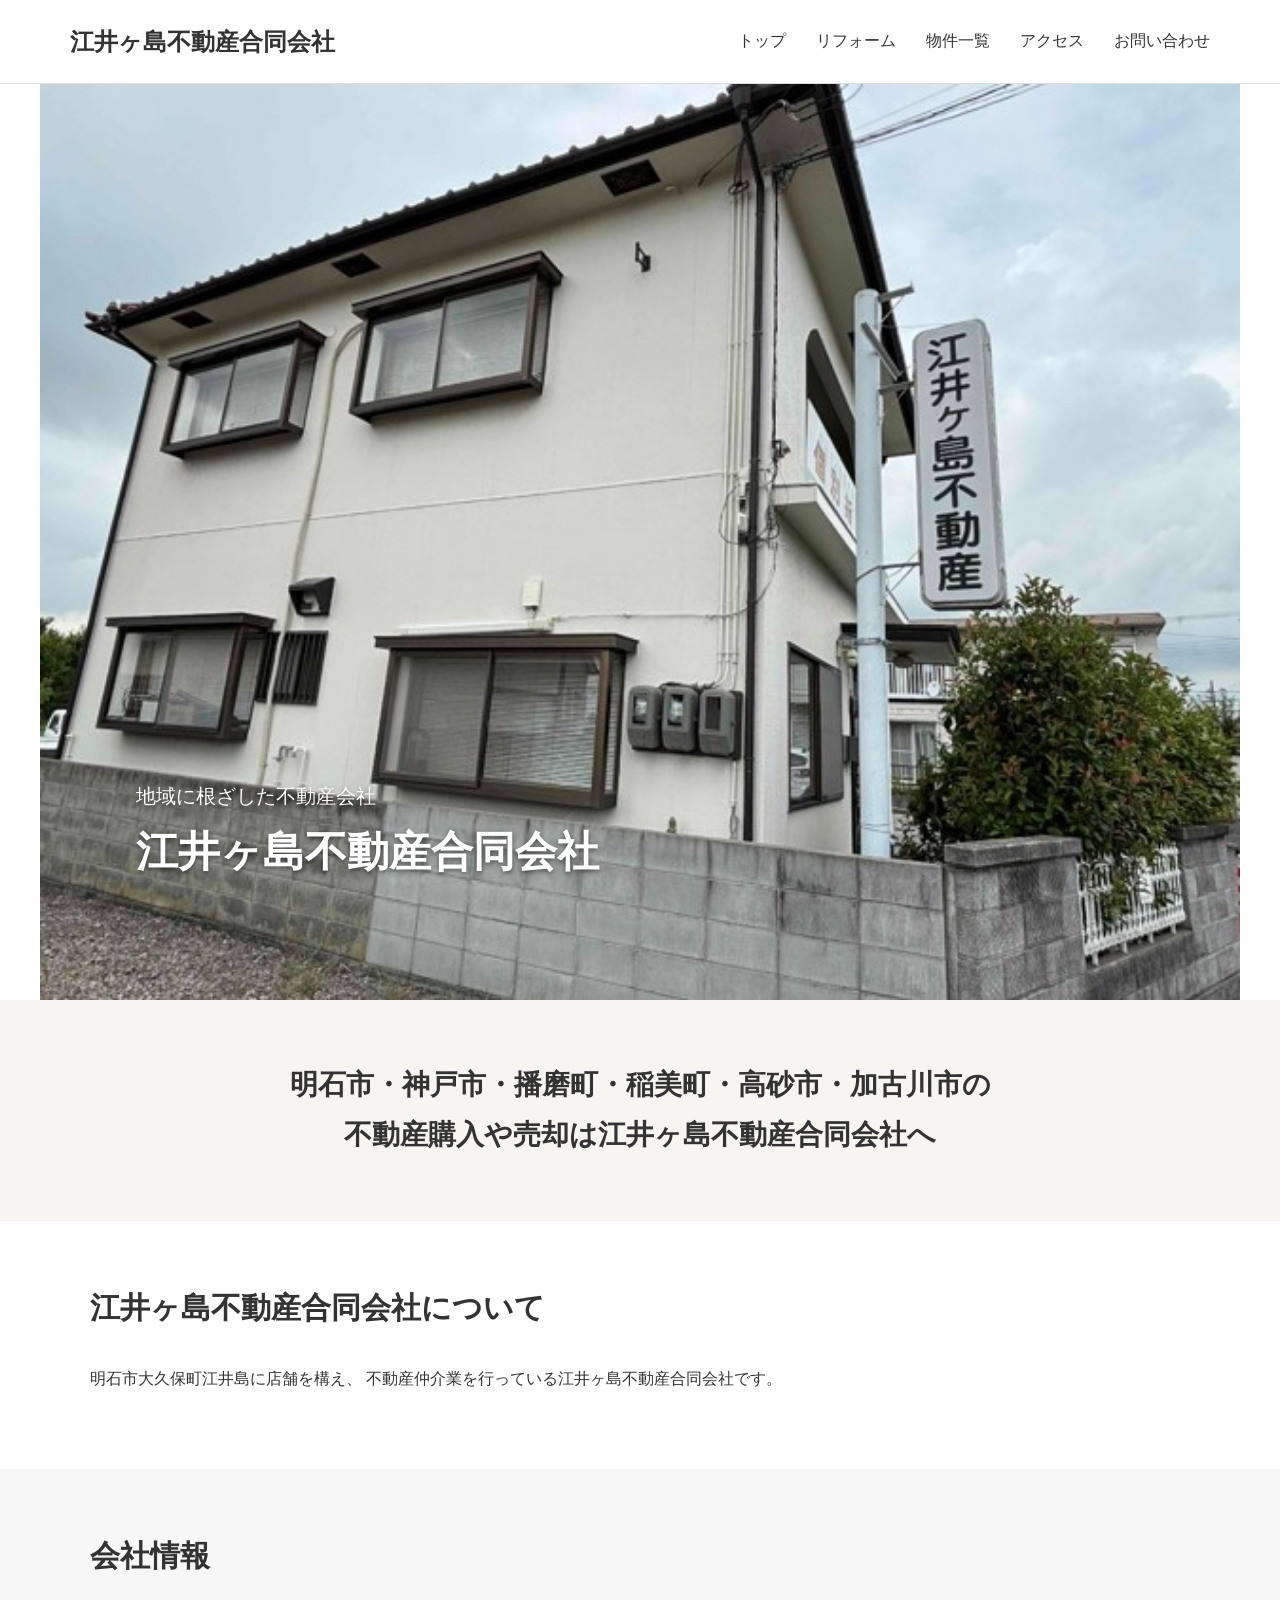
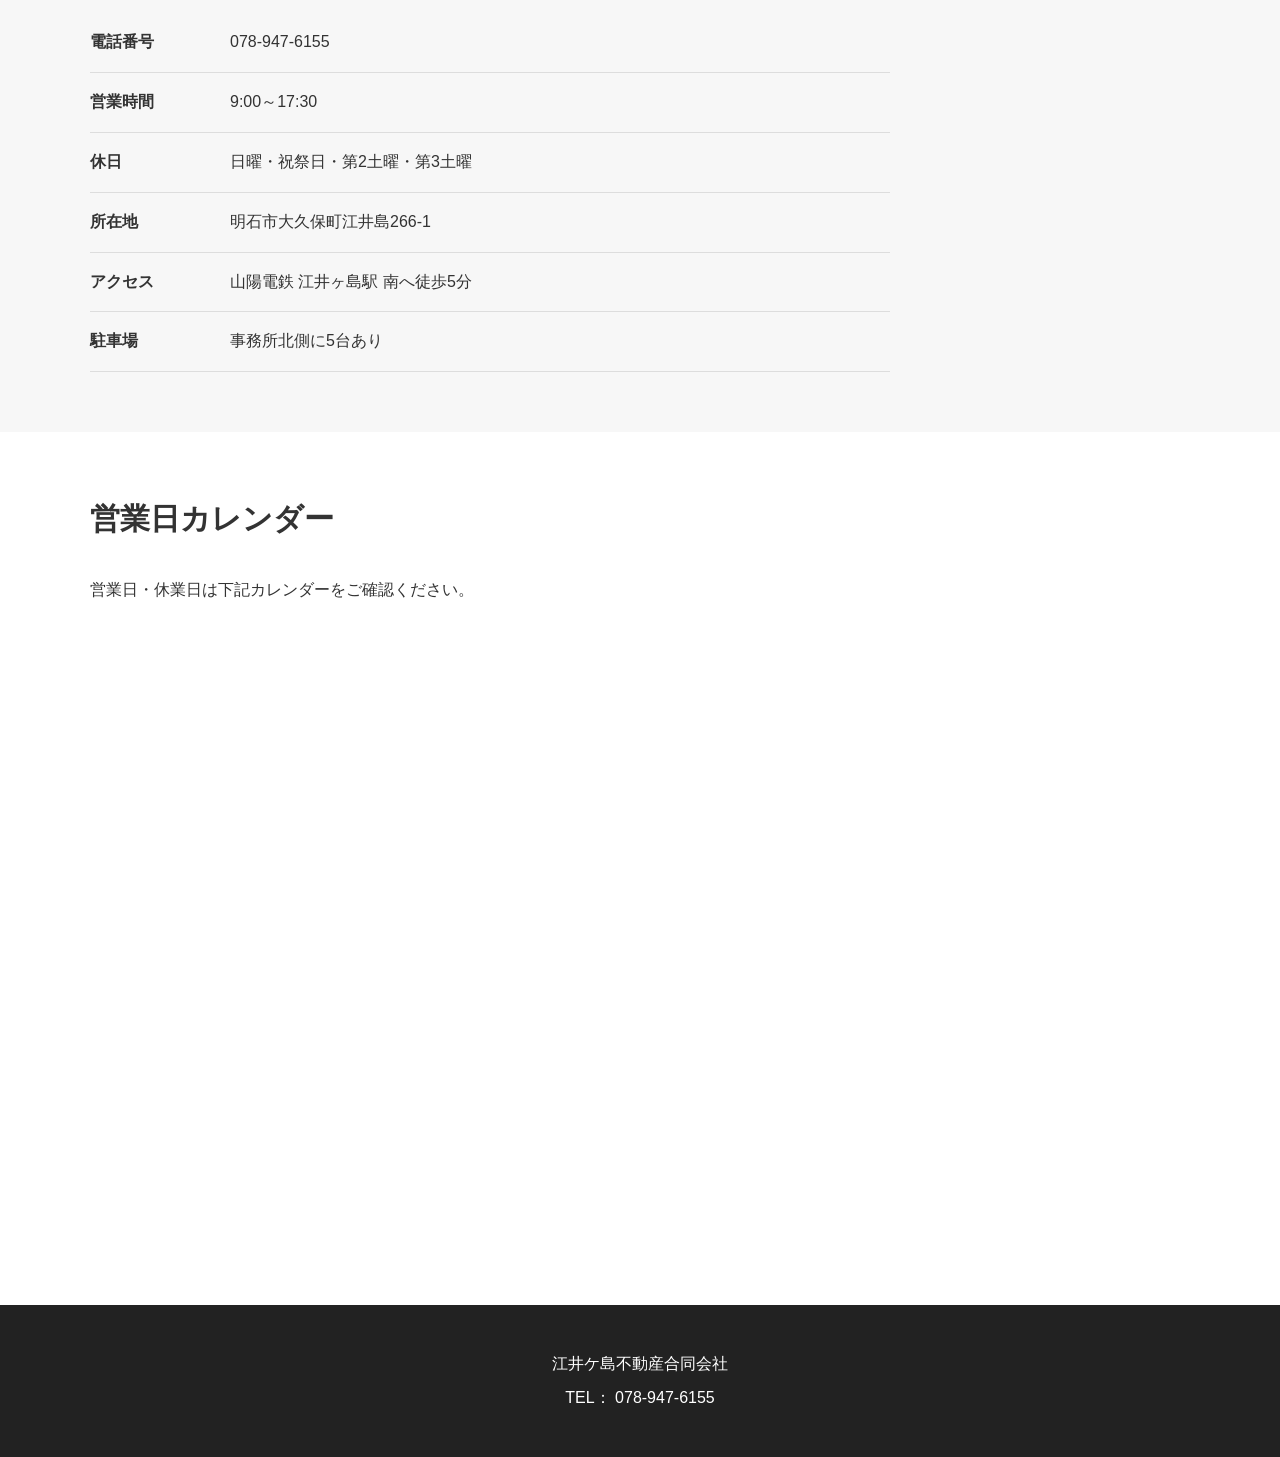
==== index.html @ e7658b78 "Add files via upload" ====
<!DOCTYPE html>
<html lang="ja">

<head>
    <meta charset="UTF-8">

    <!-- スマホ表示に対応 -->
    <meta name="viewport" content="width=device-width, initial-scale=1.0">

    <!-- ページタイトル -->
    <title>江井ヶ島不動産合同会社</title>

    <!-- CSSを読み込み -->
    <link rel="stylesheet" href="css/common.css">
    <link rel="stylesheet" href="css/pc.css">
    <link rel="stylesheet" href="css/sp.css">

    <!-- トップページの余白を設定 -->
    <style>
        .catch-section {
            padding: 60px 0;
        }

        .about-section {
            padding: 60px 0;
        }

        .company-section {
            padding: 60px 0;
        }

        .calendar-section {
            padding: 60px 0;
        }

        .catch-section h2 {
            line-height: 1.8;
        }

        .about-section p {
            line-height: 1.8;
        }

        .company-info p {
            line-height: 1.8;
        }

        .calendar-description {
            line-height: 1.8;
        }

        /* スマホ表示 */
        @media (max-width: 768px) {

            .catch-section {
                padding: 40px 0;
            }

            .about-section {
                padding: 40px 0;
            }

            .company-section {
                padding: 40px 0;
            }

            .calendar-section {
                padding: 40px 0;
            }

        }
    </style>
</head>

<body>

    <!-- ヘッダーを読み込む -->
    <div id="header"></div>


    <!-- メインコンテンツ -->
    <main>

        <!-- メインビジュアル -->
        <section class="hero">

            <img
                src="images/top_1.jpg"
                alt="江井ヶ島不動産合同会社 外観"
            >

            <div class="hero-text">

                <p>地域に根ざした不動産会社</p>

                <h2>江井ヶ島不動産合同会社</h2>

            </div>

        </section>


        <!-- キャッチコピー -->
        <section class="catch-section">

            <div class="container">

                <h2>
                    明石市・神戸市・播磨町・稲美町・高砂市・加古川市の<br>
                    不動産購入や売却は江井ヶ島不動産合同会社へ
                </h2>

            </div>

        </section>


        <!-- 会社紹介 -->
        <section class="about-section">

            <div class="container">

                <h2>江井ヶ島不動産合同会社について</h2>

                <p>
                    明石市大久保町江井島に店舗を構え、
                    不動産仲介業を行っている江井ヶ島不動産合同会社です。
                </p>

            </div>

        </section>


        <!-- 会社情報 -->
        <section class="company-section">

            <div class="container">

                <h2>会社情報</h2>

                <div class="company-info">

                    <!-- 電話番号 -->
                    <p>
                        <span>電話番号</span>
                        <a href="tel:078-947-6155">
                            078-947-6155
                        </a>
                    </p>

                    <!-- 営業時間 -->
                    <p>
                        <span>営業時間</span>
                        <span>9:00～17:30</span>
                    </p>

                    <!-- 休日 -->
                    <p>
                        <span>休日</span>
                        <span>
                            日曜・祝祭日・第2土曜・第3土曜
                        </span>
                    </p>

                    <!-- 所在地 -->
                    <p>
                        <span>所在地</span>
                        <span>
                            明石市大久保町江井島266-1
                        </span>
                    </p>

                    <!-- アクセス -->
                    <p>
                        <span>アクセス</span>
                        <span>
                            山陽電鉄 江井ヶ島駅 南へ徒歩5分
                        </span>
                    </p>

                    <!-- 駐車場 -->
                    <p>
                        <span>駐車場</span>
                        <span>
                            事務所北側に5台あり
                        </span>
                    </p>

                </div>

            </div>

        </section>


        <!-- 営業日カレンダー -->
        <section class="calendar-section">

            <div class="container">

                <h2>営業日カレンダー</h2>

                <p class="calendar-description">
                    営業日・休業日は下記カレンダーをご確認ください。
                </p>

                <!-- Googleカレンダー -->
                <div class="calendar-container">

                    <!-- Googleカレンダー設定後にURLを設定 -->
                    <iframe
                        src="https://calendar.google.com/calendar/embed?src=525c1c0a2af0da8d5f253ba66de0cc15ac305cb6681c5e671f41e4b92a26dbcc%40group.calendar.google.com&ctz=Asia%2FTokyo"
                        style="border: 0"
                        width="800"
                        height="600"
                        frameborder="0"
                        scrolling="no">
                    </iframe>

                </div>

            </div>

        </section>

    </main>


    <!-- フッターを読み込む -->
    <div id="footer"></div>


    <!-- JavaScriptを読み込む -->
    <script src="js/common.js"></script>

</body>

</html>
---- css/common.css ----
/* ページ全体の設定 */
* {
    box-sizing: border-box;
}

body {
    margin: 0;

    font-family:
        "Noto Sans JP",
        "Yu Gothic",
        YuGothic,
        sans-serif;

    color: #333;
    background-color: #fff;

    line-height: 1.8;
}


/* リンクの設定 */
a {
    color: inherit;
    text-decoration: none;
}


/* コンテンツ幅を設定 */
.container {
    width: min(1100px, 90%);
    margin: 0 auto;
}


/* ヘッダーを設定 */
.header {
    background-color: #fff;
    border-bottom: 1px solid #ddd;
}


/* ヘッダー内部を設定 */
.header-inner {
    display: flex;
    align-items: center;
    justify-content: space-between;

    max-width: 1200px;
    margin: 0 auto;

    padding: 20px 30px;
}


/* 会社名を設定 */
.header h1 {
    margin: 0;
    font-size: 24px;
}


/* PCナビゲーションを設定 */
.pc-nav {
    display: flex;
    gap: 30px;
}


/* ナビゲーションのマウス操作 */
.pc-nav a:hover {
    opacity: 0.6;
}


/* スマホナビゲーションを非表示 */
.sp-nav {
    display: none;
}


/* メニューボタンを非表示 */
.menu-button {
    display: none;
}


/* メインビジュアルを設定 */
.hero {
    position: relative;

    width: min(1200px, 100%);
    margin: 0 auto;

    overflow: hidden;
}


/* メイン画像を設定 */
.hero img {
    display: block;

    width: 100%;
    height: auto;
}


/* メイン画像の文字 */
.hero-text {
    position: absolute;

    left: 8%;
    bottom: 12%;

    color: #fff;

    text-shadow:
        0 2px 5px rgba(0, 0, 0, 0.5);
}


/* メインタイトル */
.hero-text h2 {
    margin: 0;

    font-size: 42px;
}


/* キャッチコピー */
.catch-section {
    padding: 80px 0;

    text-align: center;

    background-color: #f7f5f0;
}


.catch-section h2 {
    margin: 0;

    font-size: 28px;
}


/* 会社紹介 */
.about-section {
    padding: 80px 0;
}


.about-section h2,
.company-section h2,
.calendar-section h2 {
    margin-top: 0;
    margin-bottom: 30px;

    font-size: 30px;
}


/* 会社情報 */
.company-section {
    padding: 80px 0;

    background-color: #f7f7f7;
}


.company-info {
    max-width: 800px;
}


.company-info p {
    display: flex;

    margin: 0;
    padding: 15px 0;

    border-bottom: 1px solid #ddd;
}


/* 会社情報の項目名 */
.company-info p > span:first-child {
    width: 140px;

    font-weight: bold;
}


/* 営業日カレンダー */
.calendar-section {
    padding: 80px 0;
}


.calendar-description {
    margin-bottom: 30px;
}


/* カレンダー表示領域 */
.calendar-container {
    width: 100%;
    max-width: 1000px;

    margin: 0 auto;
}


/* Googleカレンダー */
.calendar-container iframe {
    width: 100%;
    min-height: 600px;

    border: 0;
}


/* フッター */
.footer {
    padding: 40px 20px;

    text-align: center;

    color: #fff;
    background-color: #222;
}


.footer p {
    margin: 5px 0;
}
---- css/pc.css ----
/* PC表示を設定 */
@media (min-width: 769px) {

    /* キャッチコピーを設定 */
    .hero-text p {
        margin: 0;

        font-size: 20px;
    }

}
---- css/sp.css ----
/* スマホ表示を設定 */
@media (max-width: 768px) {

    /* ヘッダーを設定 */
    .header-inner {
        padding: 15px 20px;
    }


    /* 会社名を設定 */
    .header h1 {
        font-size: 18px;
    }


    /* PCナビゲーションを非表示 */
    .pc-nav {
        display: none;
    }


    /* メニューボタンを表示 */
    .menu-button {
        display: block;

        padding: 5px 10px;

        border: 0;
        background: none;

        font-size: 28px;

        cursor: pointer;
    }


    /* スマホナビゲーション */
    .sp-nav {
        display: none;

        flex-direction: column;

        border-top: 1px solid #ddd;
    }


    /* スマホナビゲーションを表示 */
    .sp-nav.open {
        display: flex;
    }


    /* スマホナビゲーションのリンク */
    .sp-nav a {
        padding: 15px 20px;

        border-bottom: 1px solid #ddd;
    }


    /* メインビジュアル */
    .hero {
        height: 420px;
    }


    /* メイン画像の文字 */
    .hero-text {
        left: 5%;
        bottom: 8%;
    }


    /* メインタイトル */
    .hero-text h2 {
        font-size: 28px;
    }


    /* キャッチコピー */
    .catch-section {
        padding: 50px 0;
    }


    .catch-section h2 {
        font-size: 21px;
    }


    /* 会社紹介 */
    .about-section {
        padding: 50px 0;
    }


    .about-section h2,
    .company-section h2,
    .calendar-section h2 {
        font-size: 24px;
    }


    /* 会社情報 */
    .company-section {
        padding: 50px 0;
    }


    .company-info p {
        display: block;
    }


    /* 会社情報の項目名 */
    .company-info p > span:first-child {
        display: block;

        width: auto;

        margin-bottom: 5px;
    }


    /* カレンダー */
    .calendar-section {
        padding: 50px 0;
    }


    .calendar-container iframe {
        min-height: 600px;
    }

}
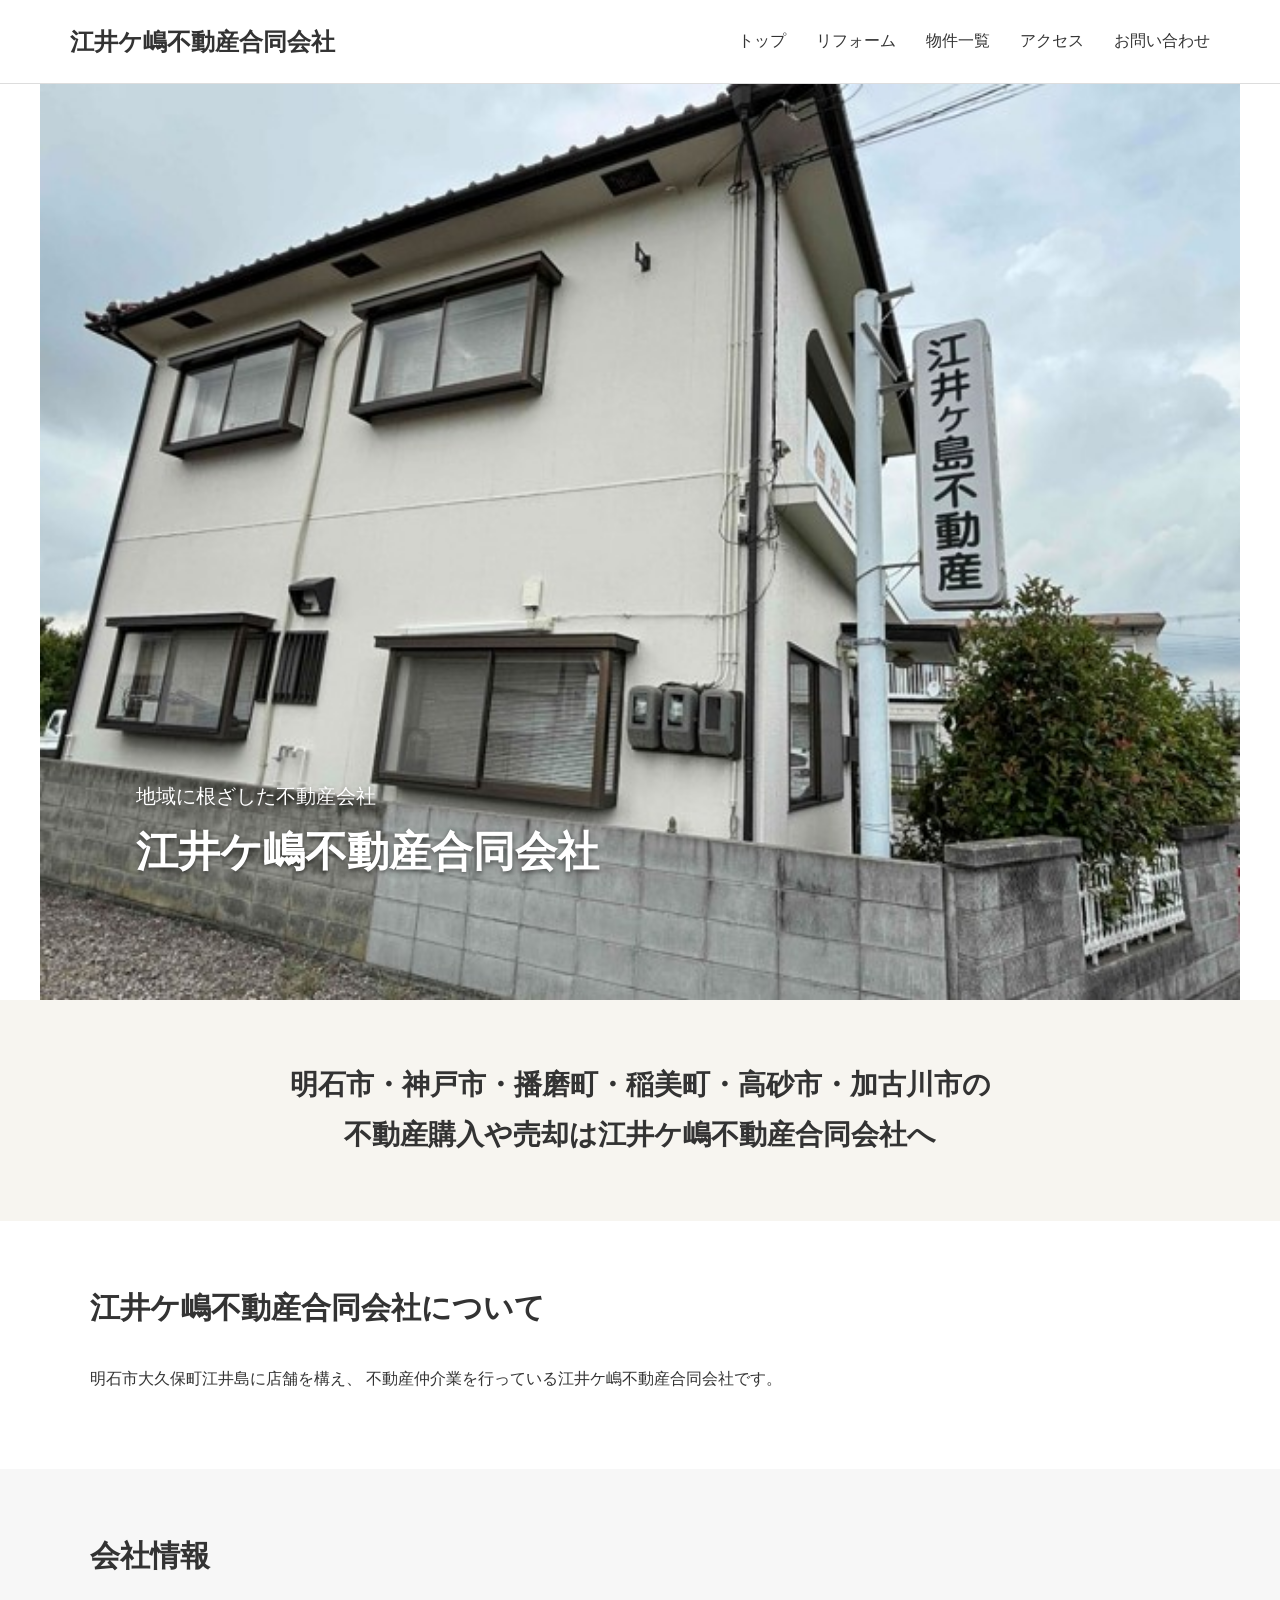
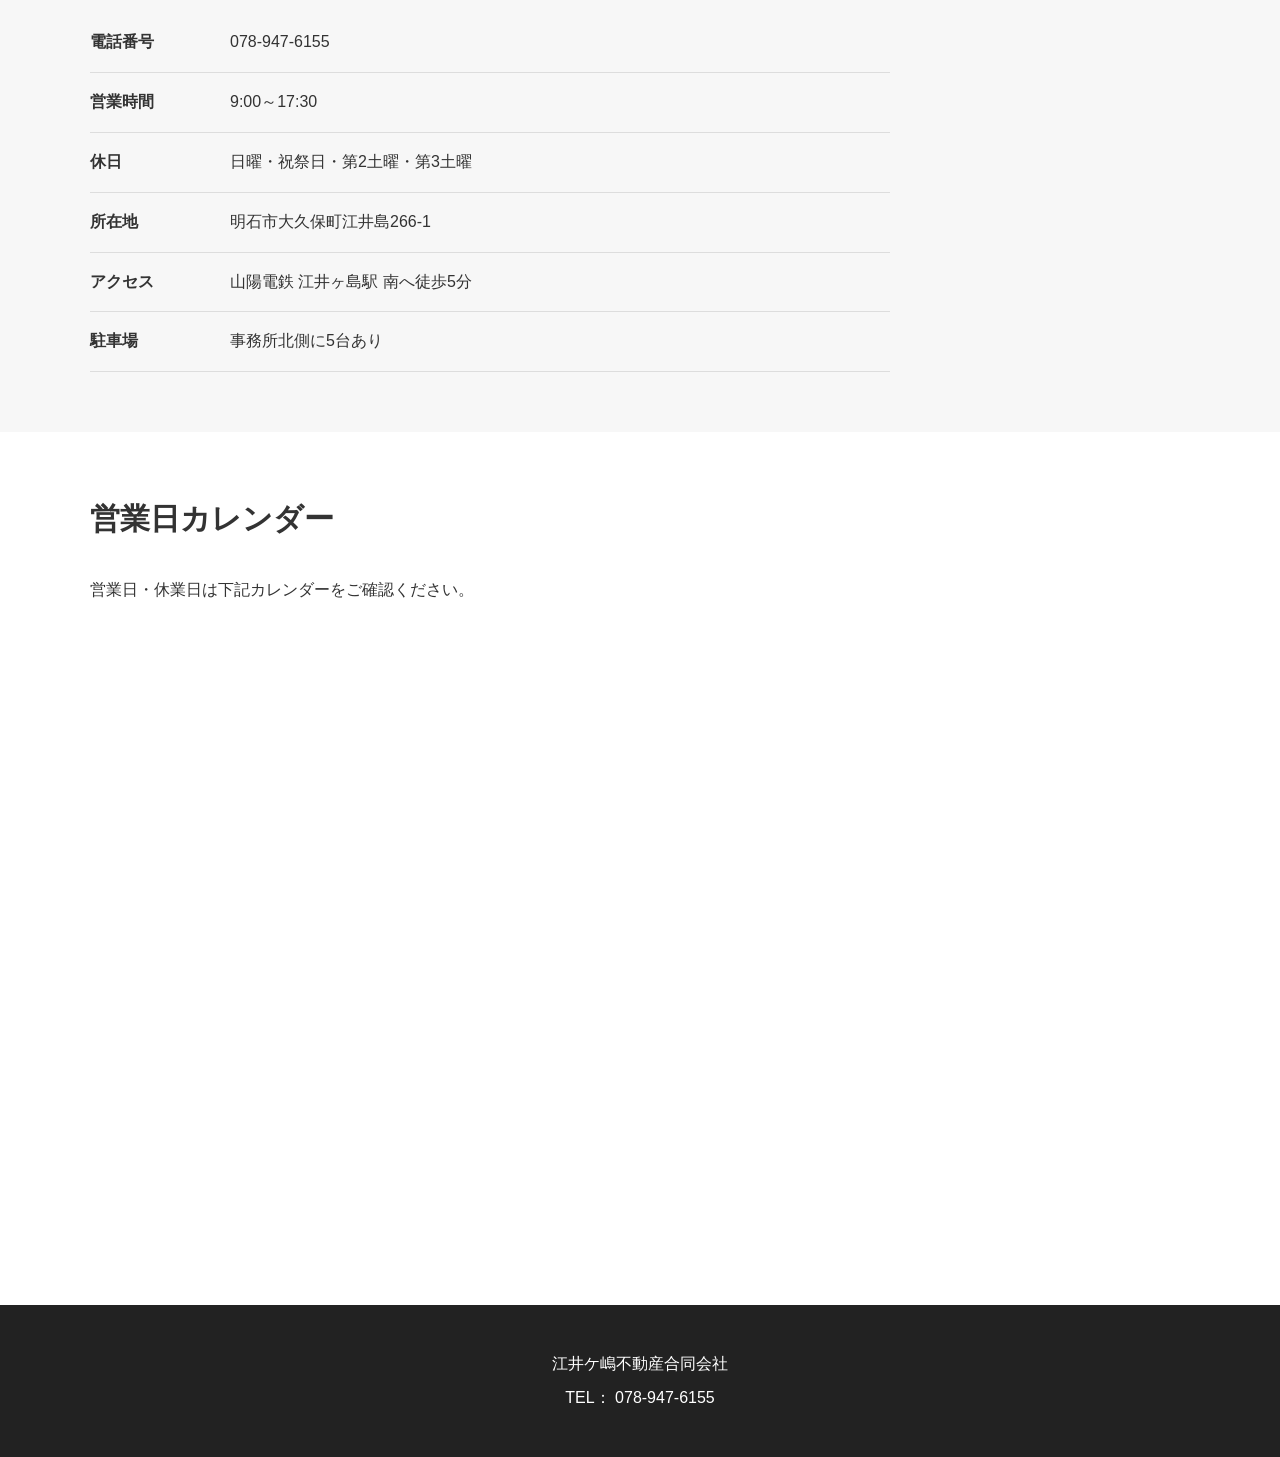
==== commit 60ebaf4f: "Add files via upload" ====
--- a/index.html
+++ b/index.html
@@ -8,7 +8,7 @@
     <meta name="viewport" content="width=device-width, initial-scale=1.0">
 
     <!-- ページタイトル -->
-    <title>江井ヶ島不動産合同会社</title>
+    <title>江井ケ嶋不動産合同会社</title>
 
     <!-- CSSを読み込み -->
     <link rel="stylesheet" href="css/common.css">
@@ -86,14 +86,14 @@
 
             <img
                 src="images/top_1.jpg"
-                alt="江井ヶ島不動産合同会社 外観"
+                alt="江井ケ嶋不動産合同会社 外観"
             >
 
             <div class="hero-text">
 
                 <p>地域に根ざした不動産会社</p>
 
-                <h2>江井ヶ島不動産合同会社</h2>
+                <h2>江井ケ嶋不動産合同会社</h2>
 
             </div>
 
@@ -107,7 +107,7 @@
 
                 <h2>
                     明石市・神戸市・播磨町・稲美町・高砂市・加古川市の<br>
-                    不動産購入や売却は江井ヶ島不動産合同会社へ
+                    不動産購入や売却は江井ケ嶋不動産合同会社へ
                 </h2>
 
             </div>
@@ -120,11 +120,11 @@
 
             <div class="container">
 
-                <h2>江井ヶ島不動産合同会社について</h2>
+                <h2>江井ケ嶋不動産合同会社について</h2>
 
                 <p>
                     明石市大久保町江井島に店舗を構え、
-                    不動産仲介業を行っている江井ヶ島不動産合同会社です。
+                    不動産仲介業を行っている江井ケ嶋不動産合同会社です。
                 </p>
 
             </div>
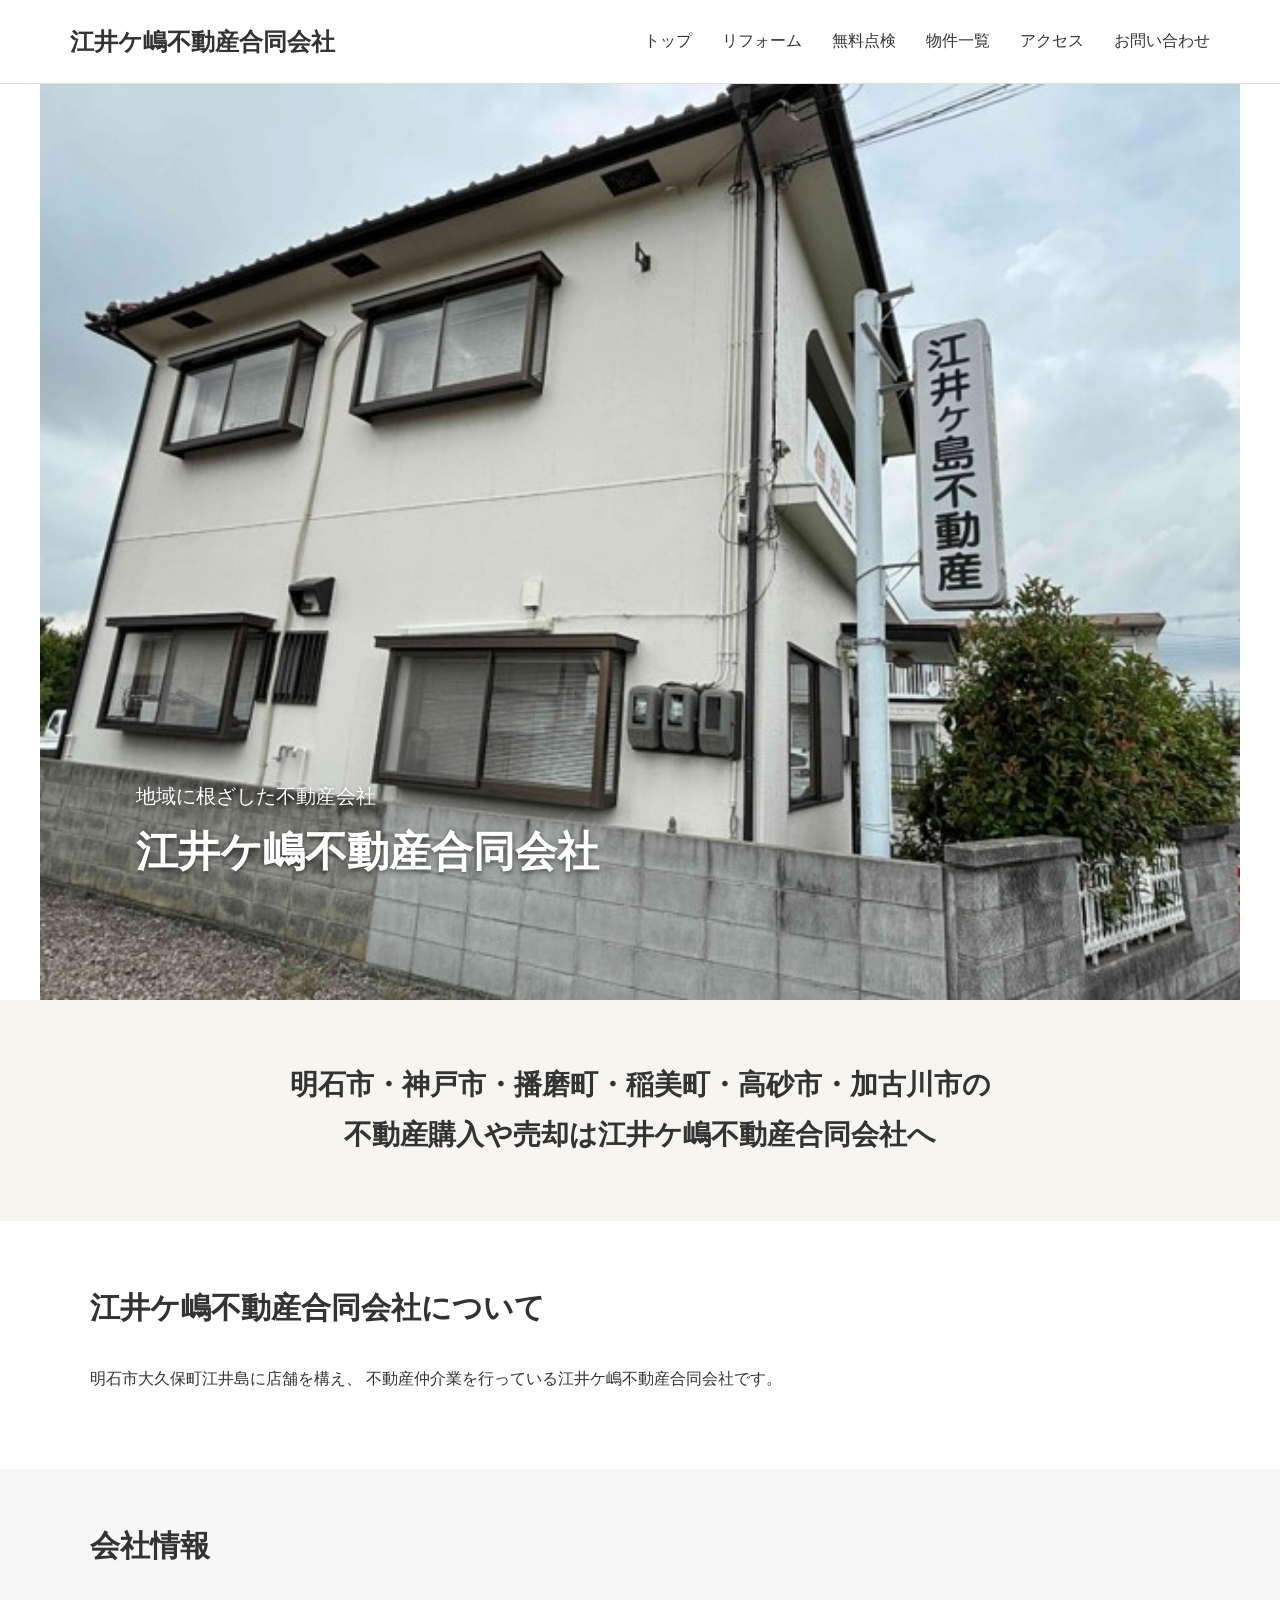
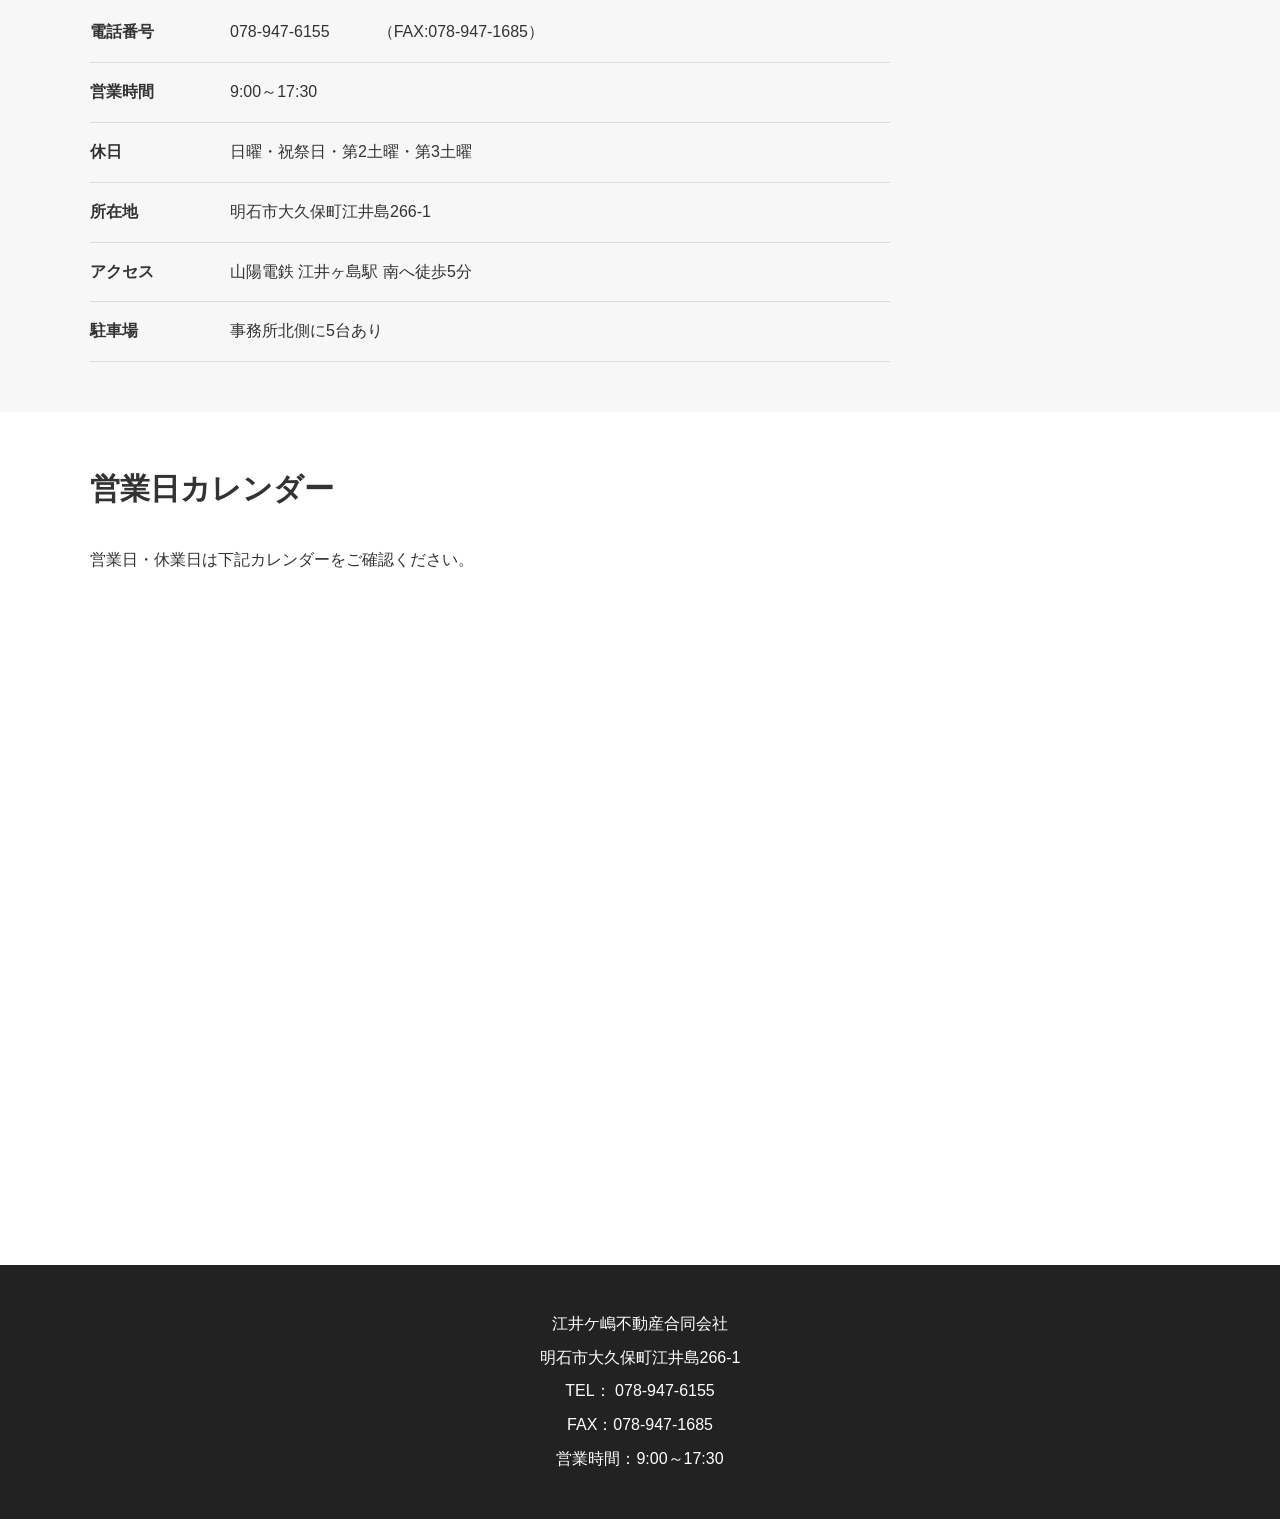
==== commit fe9b7dcf: "Add files via upload" ====
--- a/index.html
+++ b/index.html
@@ -26,11 +26,11 @@
         }
 
         .company-section {
-            padding: 60px 0;
+            padding: 50px 0;
         }
 
         .calendar-section {
-            padding: 60px 0;
+            padding: 50px 0;
         }
 
         .catch-section h2 {
@@ -147,6 +147,8 @@
                         <a href="tel:078-947-6155">
                             078-947-6155
                         </a>
+
+                        　　　（FAX:078-947-1685）
                     </p>
 
                     <!-- 営業時間 -->
